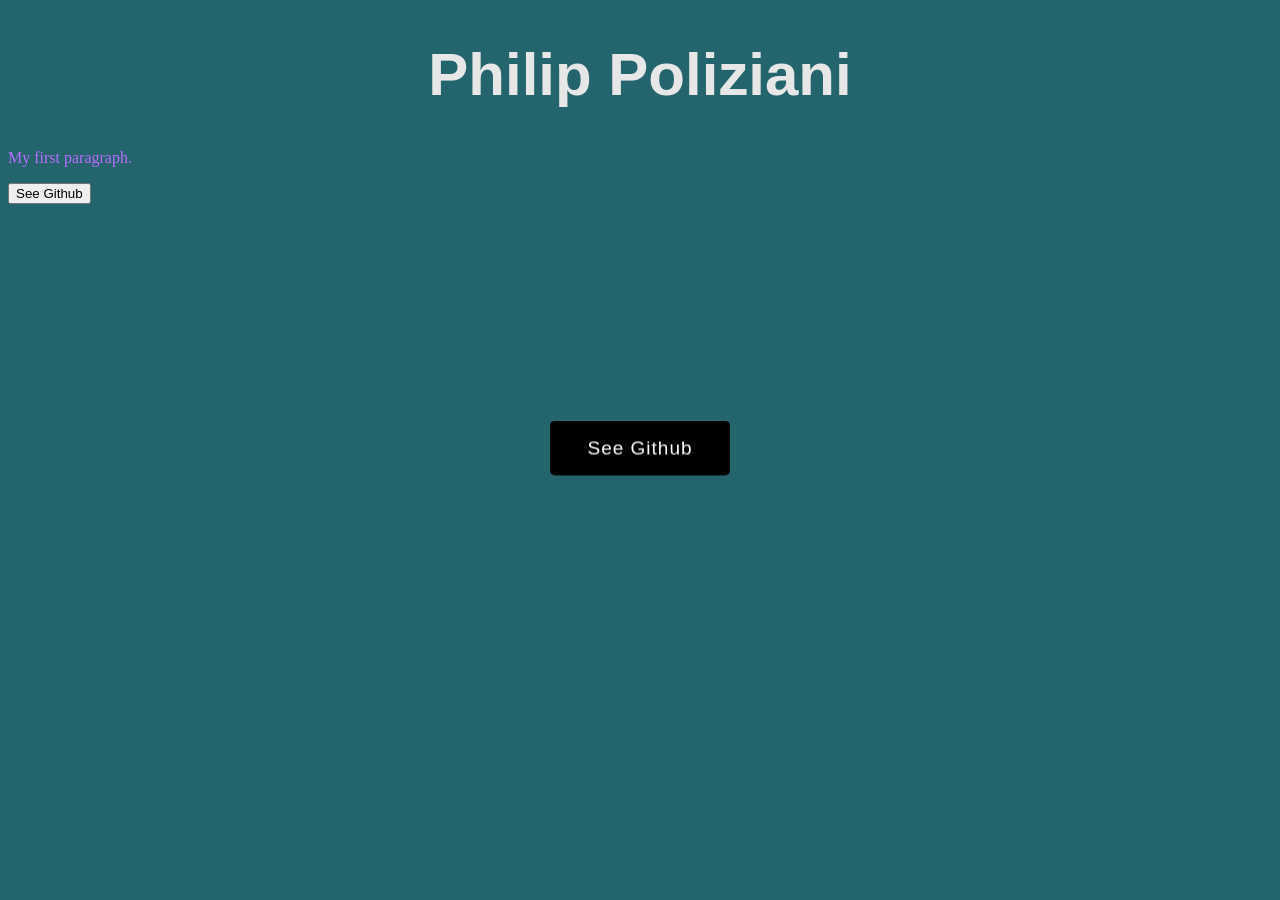
==== index.html @ 85de891a "initial commit" ====
<!DOCTYPE html>
<html>
	<head>
		<link rel="stylesheet" href="styles.css">
	  </head>
	<body>

		<h1>Philip Poliziani</h1>
		<p>My first paragraph.</p>
		<form action="https://github.com/ppoliziani">
			<input type="submit" value="See Github" />
		</form>

		<div class="center">
			<span><a href="#"></a></span>
		</div>
		

	</body>


</html>
---- styles.css ----
@import url("https://fonts.googleapis.com/css2?family=Poppins&display=swap");

body {
    background-color: rgb(36, 100, 109);
  }
  h1 {
    color: rgb(231, 231, 231);
    text-align: center;
    font-family: 'Trebuchet MS', 'Lucida Sans Unicode', 'Lucida Grande', 'Lucida Sans', Arial, sans-serif;
    font-size: 60px;
  }
  p {
    color: rgb(184, 109, 255);
  }

  span{
    position: relative;
    display: inline-flex;
    width: 180px;
    height: 55px;
    margin: 0 15px;
    perspective: 1000px;
  }
  span a{
    font-size: 19px;
    letter-spacing: 1px;
    transform-style: preserve-3d;
    transform: translateZ(-25px);
    transition: transform .25s;
    font-family: 'Montserrat', sans-serif;
    
  }
  span a:before,
  span a:after{
    position: absolute;
    content: "See Github";
    height: 55px;
    width: 180px;
    display: flex;
    align-items: center;
    justify-content: center;
    border: 5px solid black;
    box-sizing: border-box;
    border-radius: 5px;
  }
  span a:before{
    color: #fff;
    background: #000;
    transform: rotateY(0deg) translateZ(25px);
  }
  span a:after{
    color: #000;
    transform: rotateX(90deg) translateZ(25px);
  }
  span a:hover{
    transform: translateZ(-25px) rotateX(-90deg);
  }

  .center {
    margin: 0;
    position: absolute;
    top: 50%;
    left: 50%;
    -ms-transform: translate(-50%, -50%);
    transform: translate(-50%, -50%);
  }
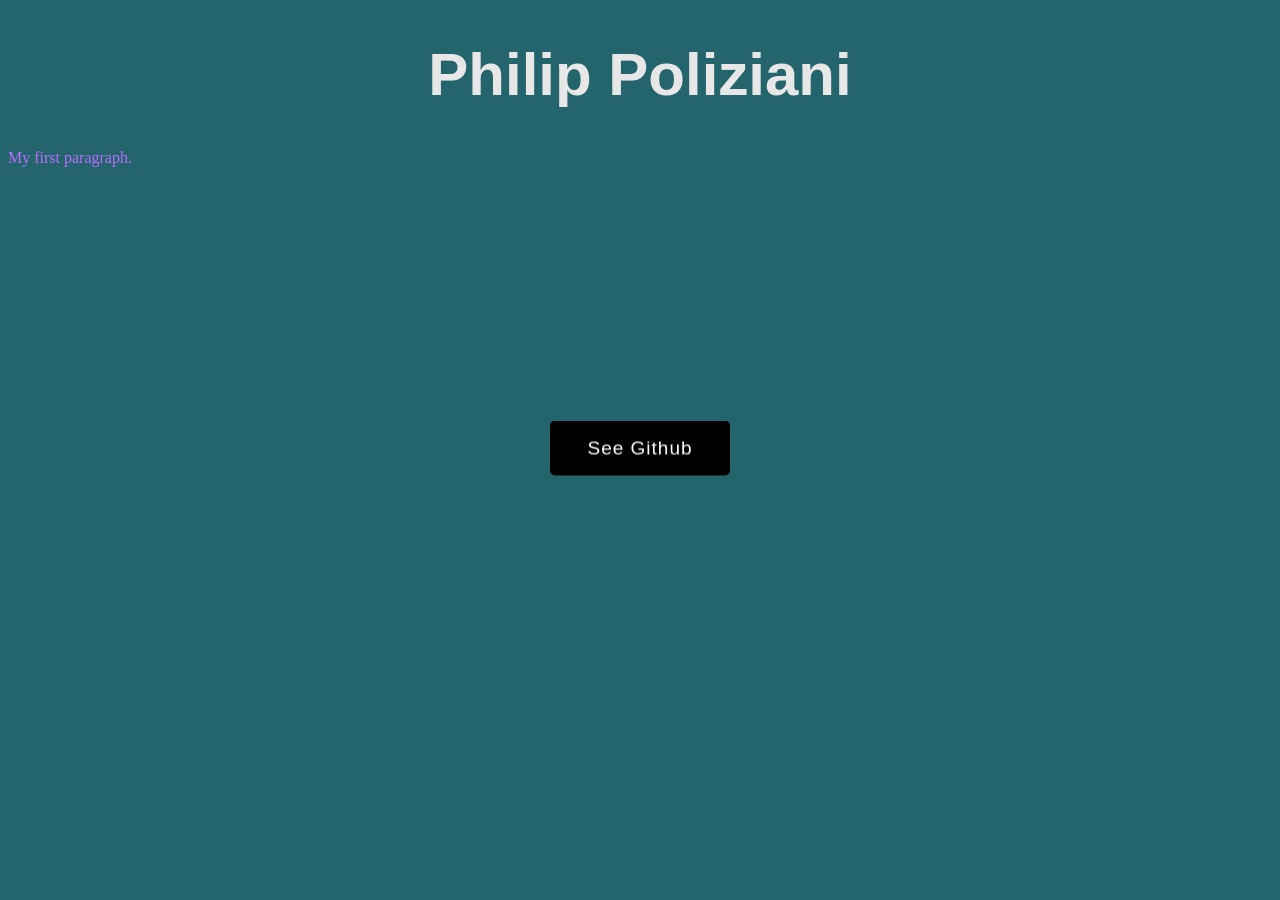
==== commit da0f02c4: "setting up github with vs code" ====
--- a/index.html
+++ b/index.html
@@ -7,12 +7,10 @@
 
 		<h1>Philip Poliziani</h1>
 		<p>My first paragraph.</p>
-		<form action="https://github.com/ppoliziani">
-			<input type="submit" value="See Github" />
-		</form>
 
 		<div class="center">
-			<span><a href="#"></a></span>
+			<!-- target="_blank" opens the page in a new tab-->
+			<span><a href="https://github.com/ppoliziani", target="_blank"></a></span>
 		</div>
 		
 
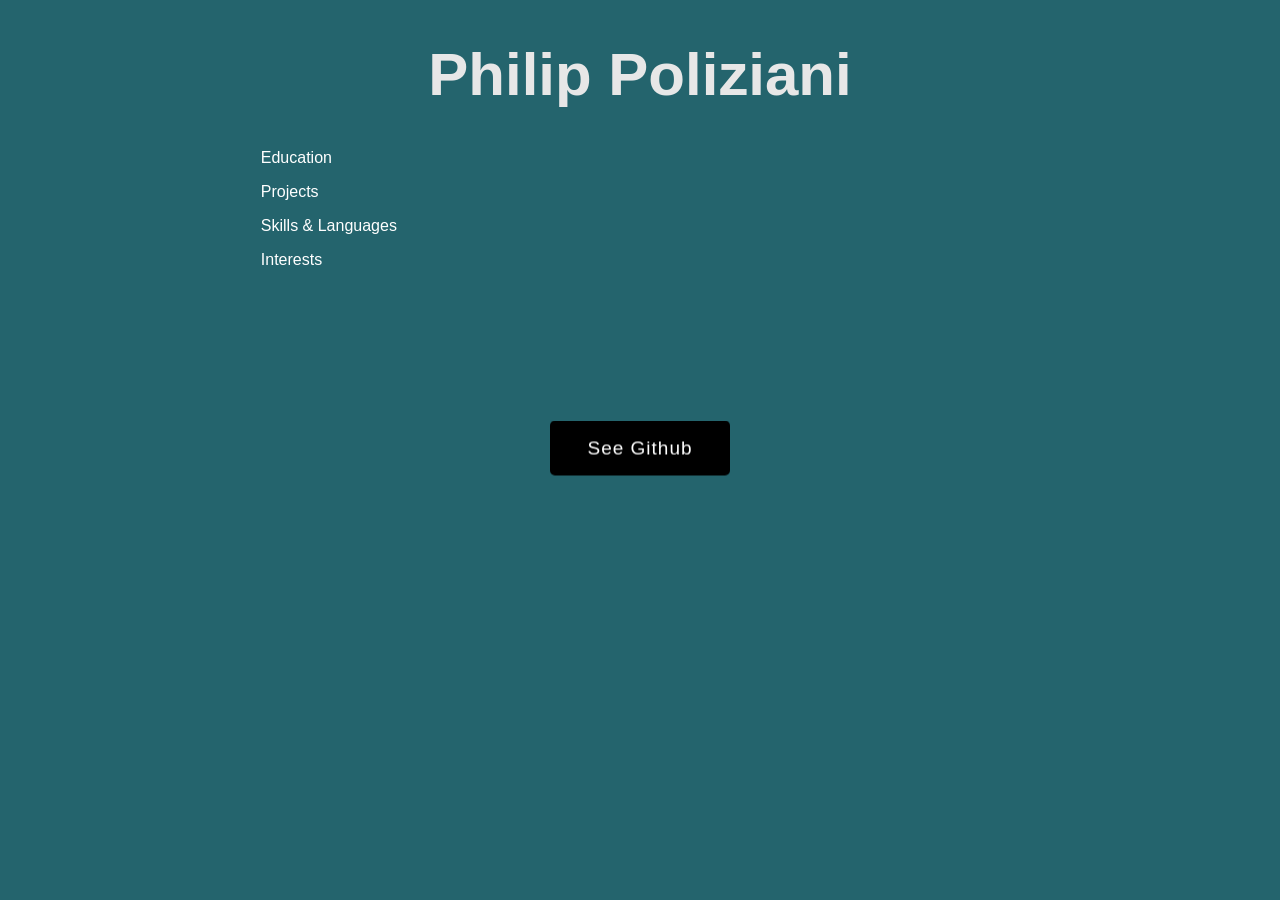
==== commit d83222bc: "Added subheadings and padding" ====
--- a/index.html
+++ b/index.html
@@ -6,7 +6,14 @@
 	<body>
 
 		<h1>Philip Poliziani</h1>
-		<p>My first paragraph.</p>
+		<p>Education</p>
+
+		<p>Projects</p>
+
+		<p>Skills & Languages</p>
+
+		<p>Interests</p>
+
 
 		<div class="center">
 			<!-- target="_blank" opens the page in a new tab-->
--- a/styles.css
+++ b/styles.css
@@ -10,7 +10,9 @@
     font-size: 60px;
   }
   p {
-    color: rgb(184, 109, 255);
+    color: rgb(255, 255, 255);
+    font-family: 'Trebuchet MS', 'Lucida Sans Unicode', 'Lucida Grande', 'Lucida Sans', Arial, sans-serif;
+    padding-left: 20%;
   }
 
   span{
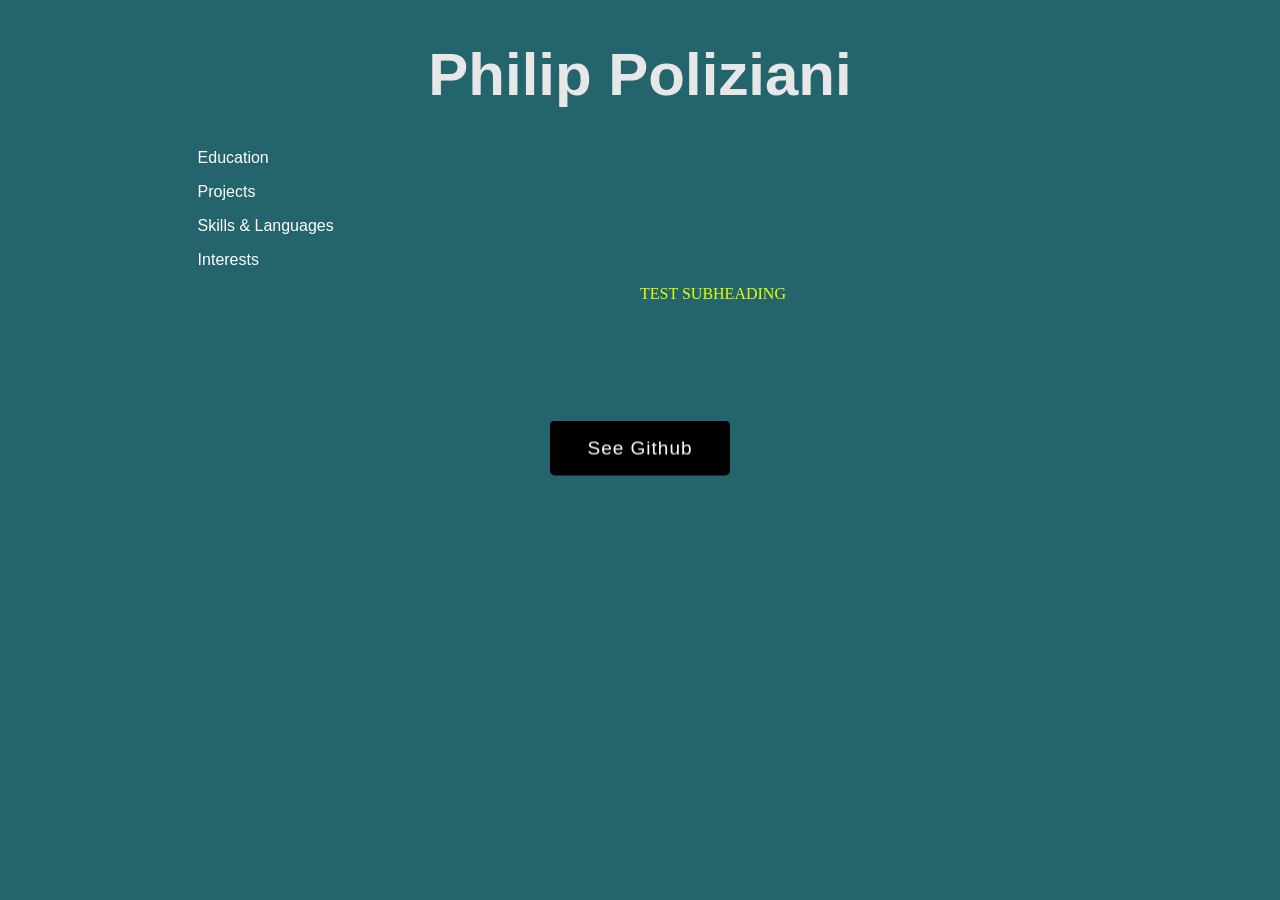
==== commit a81445c3: "trying to see why github doesn't apply the changes" ====
--- a/index.html
+++ b/index.html
@@ -14,6 +14,8 @@
 
 		<p>Interests</p>
 
+		<pt>TEST SUBHEADING</pt>
+
 
 		<div class="center">
 			<!-- target="_blank" opens the page in a new tab-->
--- a/styles.css
+++ b/styles.css
@@ -12,7 +12,13 @@
   p {
     color: rgb(255, 255, 255);
     font-family: 'Trebuchet MS', 'Lucida Sans Unicode', 'Lucida Grande', 'Lucida Sans', Arial, sans-serif;
-    padding-left: 20%;
+    padding-left: 15%;
+  }
+
+  pt {
+    color: rgb(229, 255, 0);
+    font-family:cursive;
+    padding-left: 50%;
   }
 
   span{
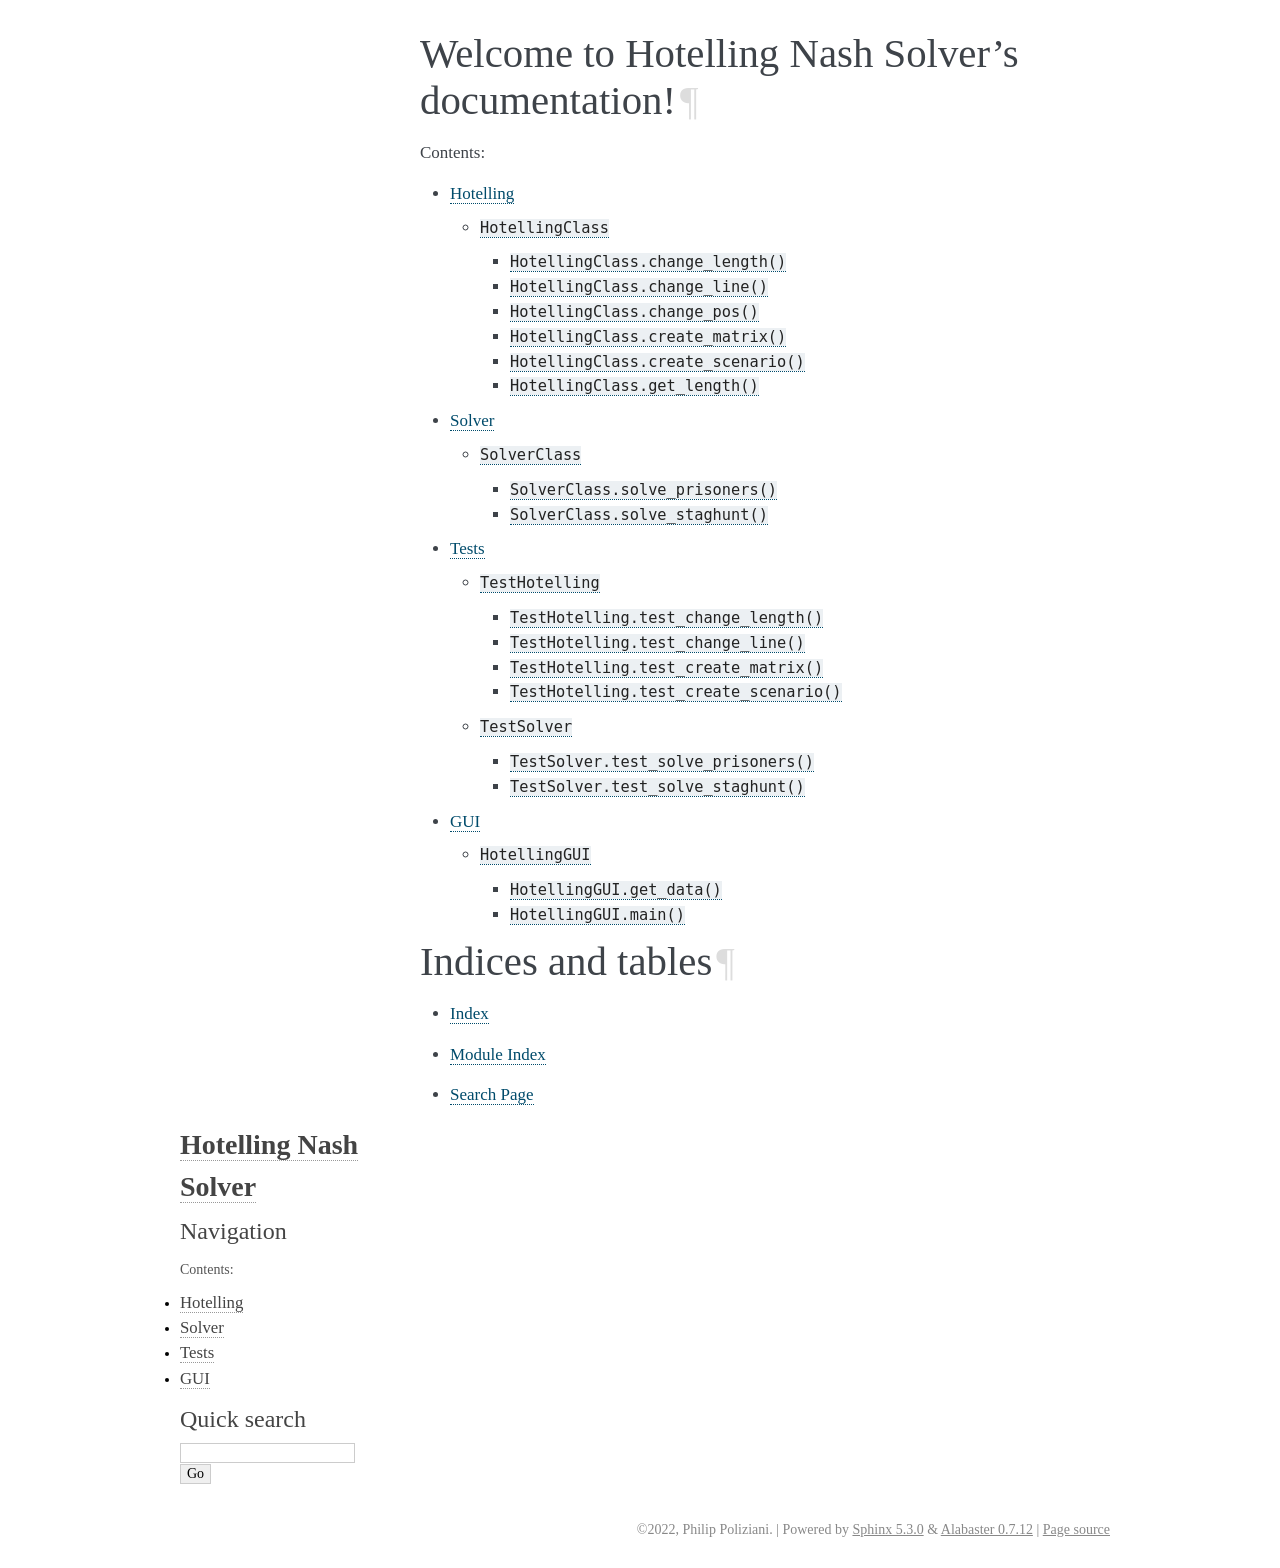
==== commit 6513b7f4: "test to display documentation for year 4 project" ====
--- a/index.html
+++ b/index.html
@@ -1,29 +1,168 @@
-<!DOCTYPE html>
-<html>
-	<head>
-		<link rel="stylesheet" href="styles.css">
-	  </head>
-	<body>
-
-		<h1>Philip Poliziani</h1>
-		<p>Education</p>
-
-		<p>Projects</p>
-
-		<p>Skills & Languages</p>
-
-		<p>Interests</p>
-
-		<pt>TEST SUBHEADING</pt>
-
-
-		<div class="center">
-			<!-- target="_blank" opens the page in a new tab-->
-			<span><a href="https://github.com/ppoliziani", target="_blank"></a></span>
-		</div>
-		
-
-	</body>
-
-
+
+<!DOCTYPE html>
+
+<html lang="en">
+  <head>
+    <meta charset="utf-8" />
+    <meta name="viewport" content="width=device-width, initial-scale=1.0" /><meta name="generator" content="Docutils 0.19: https://docutils.sourceforge.io/" />
+
+    <title>Welcome to Hotelling Nash Solver’s documentation! &#8212; Hotelling Nash Solver  documentation</title>
+    <link rel="stylesheet" type="text/css" href="_static/pygments.css" />
+    <link rel="stylesheet" type="text/css" href="_static/alabaster.css" />
+    <script data-url_root="./" id="documentation_options" src="_static/documentation_options.js"></script>
+    <script src="_static/jquery.js"></script>
+    <script src="_static/underscore.js"></script>
+    <script src="_static/_sphinx_javascript_frameworks_compat.js"></script>
+    <script src="_static/doctools.js"></script>
+    <script src="_static/sphinx_highlight.js"></script>
+    <link rel="index" title="Index" href="genindex.html" />
+    <link rel="search" title="Search" href="search.html" />
+    <link rel="next" title="Hotelling" href="hot.html" />
+   
+  <link rel="stylesheet" href="_static/custom.css" type="text/css" />
+  
+  
+  <meta name="viewport" content="width=device-width, initial-scale=0.9, maximum-scale=0.9" />
+
+  </head><body>
+  
+
+    <div class="document">
+      <div class="documentwrapper">
+        <div class="bodywrapper">
+          
+
+          <div class="body" role="main">
+            
+  <section id="welcome-to-hotelling-nash-solver-s-documentation">
+<h1>Welcome to Hotelling Nash Solver’s documentation!<a class="headerlink" href="#welcome-to-hotelling-nash-solver-s-documentation" title="Permalink to this heading">¶</a></h1>
+<div class="toctree-wrapper compound">
+<p class="caption" role="heading"><span class="caption-text">Contents:</span></p>
+<ul>
+<li class="toctree-l1"><a class="reference internal" href="hot.html">Hotelling</a><ul>
+<li class="toctree-l2"><a class="reference internal" href="hot.html#hotelling.HotellingClass"><code class="docutils literal notranslate"><span class="pre">HotellingClass</span></code></a><ul>
+<li class="toctree-l3"><a class="reference internal" href="hot.html#hotelling.HotellingClass.change_length"><code class="docutils literal notranslate"><span class="pre">HotellingClass.change_length()</span></code></a></li>
+<li class="toctree-l3"><a class="reference internal" href="hot.html#hotelling.HotellingClass.change_line"><code class="docutils literal notranslate"><span class="pre">HotellingClass.change_line()</span></code></a></li>
+<li class="toctree-l3"><a class="reference internal" href="hot.html#hotelling.HotellingClass.change_pos"><code class="docutils literal notranslate"><span class="pre">HotellingClass.change_pos()</span></code></a></li>
+<li class="toctree-l3"><a class="reference internal" href="hot.html#hotelling.HotellingClass.create_matrix"><code class="docutils literal notranslate"><span class="pre">HotellingClass.create_matrix()</span></code></a></li>
+<li class="toctree-l3"><a class="reference internal" href="hot.html#hotelling.HotellingClass.create_scenario"><code class="docutils literal notranslate"><span class="pre">HotellingClass.create_scenario()</span></code></a></li>
+<li class="toctree-l3"><a class="reference internal" href="hot.html#hotelling.HotellingClass.get_length"><code class="docutils literal notranslate"><span class="pre">HotellingClass.get_length()</span></code></a></li>
+</ul>
+</li>
+</ul>
+</li>
+<li class="toctree-l1"><a class="reference internal" href="sol.html">Solver</a><ul>
+<li class="toctree-l2"><a class="reference internal" href="sol.html#solver.SolverClass"><code class="docutils literal notranslate"><span class="pre">SolverClass</span></code></a><ul>
+<li class="toctree-l3"><a class="reference internal" href="sol.html#solver.SolverClass.solve_prisoners"><code class="docutils literal notranslate"><span class="pre">SolverClass.solve_prisoners()</span></code></a></li>
+<li class="toctree-l3"><a class="reference internal" href="sol.html#solver.SolverClass.solve_staghunt"><code class="docutils literal notranslate"><span class="pre">SolverClass.solve_staghunt()</span></code></a></li>
+</ul>
+</li>
+</ul>
+</li>
+<li class="toctree-l1"><a class="reference internal" href="test.html">Tests</a><ul>
+<li class="toctree-l2"><a class="reference internal" href="test.html#test_hotelling.TestHotelling"><code class="docutils literal notranslate"><span class="pre">TestHotelling</span></code></a><ul>
+<li class="toctree-l3"><a class="reference internal" href="test.html#test_hotelling.TestHotelling.test_change_length"><code class="docutils literal notranslate"><span class="pre">TestHotelling.test_change_length()</span></code></a></li>
+<li class="toctree-l3"><a class="reference internal" href="test.html#test_hotelling.TestHotelling.test_change_line"><code class="docutils literal notranslate"><span class="pre">TestHotelling.test_change_line()</span></code></a></li>
+<li class="toctree-l3"><a class="reference internal" href="test.html#test_hotelling.TestHotelling.test_create_matrix"><code class="docutils literal notranslate"><span class="pre">TestHotelling.test_create_matrix()</span></code></a></li>
+<li class="toctree-l3"><a class="reference internal" href="test.html#test_hotelling.TestHotelling.test_create_scenario"><code class="docutils literal notranslate"><span class="pre">TestHotelling.test_create_scenario()</span></code></a></li>
+</ul>
+</li>
+<li class="toctree-l2"><a class="reference internal" href="test.html#test_solver.TestSolver"><code class="docutils literal notranslate"><span class="pre">TestSolver</span></code></a><ul>
+<li class="toctree-l3"><a class="reference internal" href="test.html#test_solver.TestSolver.test_solve_prisoners"><code class="docutils literal notranslate"><span class="pre">TestSolver.test_solve_prisoners()</span></code></a></li>
+<li class="toctree-l3"><a class="reference internal" href="test.html#test_solver.TestSolver.test_solve_staghunt"><code class="docutils literal notranslate"><span class="pre">TestSolver.test_solve_staghunt()</span></code></a></li>
+</ul>
+</li>
+</ul>
+</li>
+<li class="toctree-l1"><a class="reference internal" href="gui.html">GUI</a><ul>
+<li class="toctree-l2"><a class="reference internal" href="gui.html#GUI.HotellingGUI"><code class="docutils literal notranslate"><span class="pre">HotellingGUI</span></code></a><ul>
+<li class="toctree-l3"><a class="reference internal" href="gui.html#GUI.HotellingGUI.get_data"><code class="docutils literal notranslate"><span class="pre">HotellingGUI.get_data()</span></code></a></li>
+<li class="toctree-l3"><a class="reference internal" href="gui.html#GUI.HotellingGUI.main"><code class="docutils literal notranslate"><span class="pre">HotellingGUI.main()</span></code></a></li>
+</ul>
+</li>
+</ul>
+</li>
+</ul>
+</div>
+</section>
+<section id="indices-and-tables">
+<h1>Indices and tables<a class="headerlink" href="#indices-and-tables" title="Permalink to this heading">¶</a></h1>
+<ul class="simple">
+<li><p><a class="reference internal" href="genindex.html"><span class="std std-ref">Index</span></a></p></li>
+<li><p><a class="reference internal" href="py-modindex.html"><span class="std std-ref">Module Index</span></a></p></li>
+<li><p><a class="reference internal" href="search.html"><span class="std std-ref">Search Page</span></a></p></li>
+</ul>
+</section>
+
+
+          </div>
+          
+        </div>
+      </div>
+      <div class="sphinxsidebar" role="navigation" aria-label="main navigation">
+        <div class="sphinxsidebarwrapper">
+<h1 class="logo"><a href="#">Hotelling Nash Solver</a></h1>
+
+
+
+
+
+
+
+
+<h3>Navigation</h3>
+<p class="caption" role="heading"><span class="caption-text">Contents:</span></p>
+<ul>
+<li class="toctree-l1"><a class="reference internal" href="hot.html">Hotelling</a></li>
+<li class="toctree-l1"><a class="reference internal" href="sol.html">Solver</a></li>
+<li class="toctree-l1"><a class="reference internal" href="test.html">Tests</a></li>
+<li class="toctree-l1"><a class="reference internal" href="gui.html">GUI</a></li>
+</ul>
+
+<div class="relations">
+<h3>Related Topics</h3>
+<ul>
+  <li><a href="#">Documentation overview</a><ul>
+      <li>Next: <a href="hot.html" title="next chapter">Hotelling</a></li>
+  </ul></li>
+</ul>
+</div>
+<div id="searchbox" style="display: none" role="search">
+  <h3 id="searchlabel">Quick search</h3>
+    <div class="searchformwrapper">
+    <form class="search" action="search.html" method="get">
+      <input type="text" name="q" aria-labelledby="searchlabel" autocomplete="off" autocorrect="off" autocapitalize="off" spellcheck="false"/>
+      <input type="submit" value="Go" />
+    </form>
+    </div>
+</div>
+<script>document.getElementById('searchbox').style.display = "block"</script>
+
+
+
+
+
+
+
+
+        </div>
+      </div>
+      <div class="clearer"></div>
+    </div>
+    <div class="footer">
+      &copy;2022, Philip Poliziani.
+      
+      |
+      Powered by <a href="http://sphinx-doc.org/">Sphinx 5.3.0</a>
+      &amp; <a href="https://github.com/bitprophet/alabaster">Alabaster 0.7.12</a>
+      
+      |
+      <a href="_sources/index.rst.txt"
+          rel="nofollow">Page source</a>
+    </div>
+
+    
+
+    
+  </body>
 </html>
--- a/_static/pygments.css
+++ b/_static/pygments.css
@@ -0,0 +1,83 @@
+pre { line-height: 125%; }
+td.linenos .normal { color: inherit; background-color: transparent; padding-left: 5px; padding-right: 5px; }
+span.linenos { color: inherit; background-color: transparent; padding-left: 5px; padding-right: 5px; }
+td.linenos .special { color: #000000; background-color: #ffffc0; padding-left: 5px; padding-right: 5px; }
+span.linenos.special { color: #000000; background-color: #ffffc0; padding-left: 5px; padding-right: 5px; }
+.highlight .hll { background-color: #ffffcc }
+.highlight { background: #f8f8f8; }
+.highlight .c { color: #8f5902; font-style: italic } /* Comment */
+.highlight .err { color: #a40000; border: 1px solid #ef2929 } /* Error */
+.highlight .g { color: #000000 } /* Generic */
+.highlight .k { color: #004461; font-weight: bold } /* Keyword */
+.highlight .l { color: #000000 } /* Literal */
+.highlight .n { color: #000000 } /* Name */
+.highlight .o { color: #582800 } /* Operator */
+.highlight .x { color: #000000 } /* Other */
+.highlight .p { color: #000000; font-weight: bold } /* Punctuation */
+.highlight .ch { color: #8f5902; font-style: italic } /* Comment.Hashbang */
+.highlight .cm { color: #8f5902; font-style: italic } /* Comment.Multiline */
+.highlight .cp { color: #8f5902 } /* Comment.Preproc */
+.highlight .cpf { color: #8f5902; font-style: italic } /* Comment.PreprocFile */
+.highlight .c1 { color: #8f5902; font-style: italic } /* Comment.Single */
+.highlight .cs { color: #8f5902; font-style: italic } /* Comment.Special */
+.highlight .gd { color: #a40000 } /* Generic.Deleted */
+.highlight .ge { color: #000000; font-style: italic } /* Generic.Emph */
+.highlight .gr { color: #ef2929 } /* Generic.Error */
+.highlight .gh { color: #000080; font-weight: bold } /* Generic.Heading */
+.highlight .gi { color: #00A000 } /* Generic.Inserted */
+.highlight .go { color: #888888 } /* Generic.Output */
+.highlight .gp { color: #745334 } /* Generic.Prompt */
+.highlight .gs { color: #000000; font-weight: bold } /* Generic.Strong */
+.highlight .gu { color: #800080; font-weight: bold } /* Generic.Subheading */
+.highlight .gt { color: #a40000; font-weight: bold } /* Generic.Traceback */
+.highlight .kc { color: #004461; font-weight: bold } /* Keyword.Constant */
+.highlight .kd { color: #004461; font-weight: bold } /* Keyword.Declaration */
+.highlight .kn { color: #004461; font-weight: bold } /* Keyword.Namespace */
+.highlight .kp { color: #004461; font-weight: bold } /* Keyword.Pseudo */
+.highlight .kr { color: #004461; font-weight: bold } /* Keyword.Reserved */
+.highlight .kt { color: #004461; font-weight: bold } /* Keyword.Type */
+.highlight .ld { color: #000000 } /* Literal.Date */
+.highlight .m { color: #990000 } /* Literal.Number */
+.highlight .s { color: #4e9a06 } /* Literal.String */
+.highlight .na { color: #c4a000 } /* Name.Attribute */
+.highlight .nb { color: #004461 } /* Name.Builtin */
+.highlight .nc { color: #000000 } /* Name.Class */
+.highlight .no { color: #000000 } /* Name.Constant */
+.highlight .nd { color: #888888 } /* Name.Decorator */
+.highlight .ni { color: #ce5c00 } /* Name.Entity */
+.highlight .ne { color: #cc0000; font-weight: bold } /* Name.Exception */
+.highlight .nf { color: #000000 } /* Name.Function */
+.highlight .nl { color: #f57900 } /* Name.Label */
+.highlight .nn { color: #000000 } /* Name.Namespace */
+.highlight .nx { color: #000000 } /* Name.Other */
+.highlight .py { color: #000000 } /* Name.Property */
+.highlight .nt { color: #004461; font-weight: bold } /* Name.Tag */
+.highlight .nv { color: #000000 } /* Name.Variable */
+.highlight .ow { color: #004461; font-weight: bold } /* Operator.Word */
+.highlight .pm { color: #000000; font-weight: bold } /* Punctuation.Marker */
+.highlight .w { color: #f8f8f8; text-decoration: underline } /* Text.Whitespace */
+.highlight .mb { color: #990000 } /* Literal.Number.Bin */
+.highlight .mf { color: #990000 } /* Literal.Number.Float */
+.highlight .mh { color: #990000 } /* Literal.Number.Hex */
+.highlight .mi { color: #990000 } /* Literal.Number.Integer */
+.highlight .mo { color: #990000 } /* Literal.Number.Oct */
+.highlight .sa { color: #4e9a06 } /* Literal.String.Affix */
+.highlight .sb { color: #4e9a06 } /* Literal.String.Backtick */
+.highlight .sc { color: #4e9a06 } /* Literal.String.Char */
+.highlight .dl { color: #4e9a06 } /* Literal.String.Delimiter */
+.highlight .sd { color: #8f5902; font-style: italic } /* Literal.String.Doc */
+.highlight .s2 { color: #4e9a06 } /* Literal.String.Double */
+.highlight .se { color: #4e9a06 } /* Literal.String.Escape */
+.highlight .sh { color: #4e9a06 } /* Literal.String.Heredoc */
+.highlight .si { color: #4e9a06 } /* Literal.String.Interpol */
+.highlight .sx { color: #4e9a06 } /* Literal.String.Other */
+.highlight .sr { color: #4e9a06 } /* Literal.String.Regex */
+.highlight .s1 { color: #4e9a06 } /* Literal.String.Single */
+.highlight .ss { color: #4e9a06 } /* Literal.String.Symbol */
+.highlight .bp { color: #3465a4 } /* Name.Builtin.Pseudo */
+.highlight .fm { color: #000000 } /* Name.Function.Magic */
+.highlight .vc { color: #000000 } /* Name.Variable.Class */
+.highlight .vg { color: #000000 } /* Name.Variable.Global */
+.highlight .vi { color: #000000 } /* Name.Variable.Instance */
+.highlight .vm { color: #000000 } /* Name.Variable.Magic */
+.highlight .il { color: #990000 } /* Literal.Number.Integer.Long */
--- a/_static/alabaster.css
+++ b/_static/alabaster.css
@@ -0,0 +1,701 @@
+@import url("basic.css");
+
+/* -- page layout ----------------------------------------------------------- */
+
+body {
+    font-family: Georgia, serif;
+    font-size: 17px;
+    background-color: #fff;
+    color: #000;
+    margin: 0;
+    padding: 0;
+}
+
+
+div.document {
+    width: 940px;
+    margin: 30px auto 0 auto;
+}
+
+div.documentwrapper {
+    float: left;
+    width: 100%;
+}
+
+div.bodywrapper {
+    margin: 0 0 0 220px;
+}
+
+div.sphinxsidebar {
+    width: 220px;
+    font-size: 14px;
+    line-height: 1.5;
+}
+
+hr {
+    border: 1px solid #B1B4B6;
+}
+
+div.body {
+    background-color: #fff;
+    color: #3E4349;
+    padding: 0 30px 0 30px;
+}
+
+div.body > .section {
+    text-align: left;
+}
+
+div.footer {
+    width: 940px;
+    margin: 20px auto 30px auto;
+    font-size: 14px;
+    color: #888;
+    text-align: right;
+}
+
+div.footer a {
+    color: #888;
+}
+
+p.caption {
+    font-family: inherit;
+    font-size: inherit;
+}
+
+
+div.relations {
+    display: none;
+}
+
+
+div.sphinxsidebar a {
+    color: #444;
+    text-decoration: none;
+    border-bottom: 1px dotted #999;
+}
+
+div.sphinxsidebar a:hover {
+    border-bottom: 1px solid #999;
+}
+
+div.sphinxsidebarwrapper {
+    padding: 18px 10px;
+}
+
+div.sphinxsidebarwrapper p.logo {
+    padding: 0;
+    margin: -10px 0 0 0px;
+    text-align: center;
+}
+
+div.sphinxsidebarwrapper h1.logo {
+    margin-top: -10px;
+    text-align: center;
+    margin-bottom: 5px;
+    text-align: left;
+}
+
+div.sphinxsidebarwrapper h1.logo-name {
+    margin-top: 0px;
+}
+
+div.sphinxsidebarwrapper p.blurb {
+    margin-top: 0;
+    font-style: normal;
+}
+
+div.sphinxsidebar h3,
+div.sphinxsidebar h4 {
+    font-family: Georgia, serif;
+    color: #444;
+    font-size: 24px;
+    font-weight: normal;
+    margin: 0 0 5px 0;
+    padding: 0;
+}
+
+div.sphinxsidebar h4 {
+    font-size: 20px;
+}
+
+div.sphinxsidebar h3 a {
+    color: #444;
+}
+
+div.sphinxsidebar p.logo a,
+div.sphinxsidebar h3 a,
+div.sphinxsidebar p.logo a:hover,
+div.sphinxsidebar h3 a:hover {
+    border: none;
+}
+
+div.sphinxsidebar p {
+    color: #555;
+    margin: 10px 0;
+}
+
+div.sphinxsidebar ul {
+    margin: 10px 0;
+    padding: 0;
+    color: #000;
+}
+
+div.sphinxsidebar ul li.toctree-l1 > a {
+    font-size: 120%;
+}
+
+div.sphinxsidebar ul li.toctree-l2 > a {
+    font-size: 110%;
+}
+
+div.sphinxsidebar input {
+    border: 1px solid #CCC;
+    font-family: Georgia, serif;
+    font-size: 1em;
+}
+
+div.sphinxsidebar hr {
+    border: none;
+    height: 1px;
+    color: #AAA;
+    background: #AAA;
+
+    text-align: left;
+    margin-left: 0;
+    width: 50%;
+}
+
+div.sphinxsidebar .badge {
+    border-bottom: none;
+}
+
+div.sphinxsidebar .badge:hover {
+    border-bottom: none;
+}
+
+/* To address an issue with donation coming after search */
+div.sphinxsidebar h3.donation {
+    margin-top: 10px;
+}
+
+/* -- body styles ----------------------------------------------------------- */
+
+a {
+    color: #004B6B;
+    text-decoration: underline;
+}
+
+a:hover {
+    color: #6D4100;
+    text-decoration: underline;
+}
+
+div.body h1,
+div.body h2,
+div.body h3,
+div.body h4,
+div.body h5,
+div.body h6 {
+    font-family: Georgia, serif;
+    font-weight: normal;
+    margin: 30px 0px 10px 0px;
+    padding: 0;
+}
+
+div.body h1 { margin-top: 0; padding-top: 0; font-size: 240%; }
+div.body h2 { font-size: 180%; }
+div.body h3 { font-size: 150%; }
+div.body h4 { font-size: 130%; }
+div.body h5 { font-size: 100%; }
+div.body h6 { font-size: 100%; }
+
+a.headerlink {
+    color: #DDD;
+    padding: 0 4px;
+    text-decoration: none;
+}
+
+a.headerlink:hover {
+    color: #444;
+    background: #EAEAEA;
+}
+
+div.body p, div.body dd, div.body li {
+    line-height: 1.4em;
+}
+
+div.admonition {
+    margin: 20px 0px;
+    padding: 10px 30px;
+    background-color: #EEE;
+    border: 1px solid #CCC;
+}
+
+div.admonition tt.xref, div.admonition code.xref, div.admonition a tt {
+    background-color: #FBFBFB;
+    border-bottom: 1px solid #fafafa;
+}
+
+div.admonition p.admonition-title {
+    font-family: Georgia, serif;
+    font-weight: normal;
+    font-size: 24px;
+    margin: 0 0 10px 0;
+    padding: 0;
+    line-height: 1;
+}
+
+div.admonition p.last {
+    margin-bottom: 0;
+}
+
+div.highlight {
+    background-color: #fff;
+}
+
+dt:target, .highlight {
+    background: #FAF3E8;
+}
+
+div.warning {
+    background-color: #FCC;
+    border: 1px solid #FAA;
+}
+
+div.danger {
+    background-color: #FCC;
+    border: 1px solid #FAA;
+    -moz-box-shadow: 2px 2px 4px #D52C2C;
+    -webkit-box-shadow: 2px 2px 4px #D52C2C;
+    box-shadow: 2px 2px 4px #D52C2C;
+}
+
+div.error {
+    background-color: #FCC;
+    border: 1px solid #FAA;
+    -moz-box-shadow: 2px 2px 4px #D52C2C;
+    -webkit-box-shadow: 2px 2px 4px #D52C2C;
+    box-shadow: 2px 2px 4px #D52C2C;
+}
+
+div.caution {
+    background-color: #FCC;
+    border: 1px solid #FAA;
+}
+
+div.attention {
+    background-color: #FCC;
+    border: 1px solid #FAA;
+}
+
+div.important {
+    background-color: #EEE;
+    border: 1px solid #CCC;
+}
+
+div.note {
+    background-color: #EEE;
+    border: 1px solid #CCC;
+}
+
+div.tip {
+    background-color: #EEE;
+    border: 1px solid #CCC;
+}
+
+div.hint {
+    background-color: #EEE;
+    border: 1px solid #CCC;
+}
+
+div.seealso {
+    background-color: #EEE;
+    border: 1px solid #CCC;
+}
+
+div.topic {
+    background-color: #EEE;
+}
+
+p.admonition-title {
+    display: inline;
+}
+
+p.admonition-title:after {
+    content: ":";
+}
+
+pre, tt, code {
+    font-family: 'Consolas', 'Menlo', 'DejaVu Sans Mono', 'Bitstream Vera Sans Mono', monospace;
+    font-size: 0.9em;
+}
+
+.hll {
+    background-color: #FFC;
+    margin: 0 -12px;
+    padding: 0 12px;
+    display: block;
+}
+
+img.screenshot {
+}
+
+tt.descname, tt.descclassname, code.descname, code.descclassname {
+    font-size: 0.95em;
+}
+
+tt.descname, code.descname {
+    padding-right: 0.08em;
+}
+
+img.screenshot {
+    -moz-box-shadow: 2px 2px 4px #EEE;
+    -webkit-box-shadow: 2px 2px 4px #EEE;
+    box-shadow: 2px 2px 4px #EEE;
+}
+
+table.docutils {
+    border: 1px solid #888;
+    -moz-box-shadow: 2px 2px 4px #EEE;
+    -webkit-box-shadow: 2px 2px 4px #EEE;
+    box-shadow: 2px 2px 4px #EEE;
+}
+
+table.docutils td, table.docutils th {
+    border: 1px solid #888;
+    padding: 0.25em 0.7em;
+}
+
+table.field-list, table.footnote {
+    border: none;
+    -moz-box-shadow: none;
+    -webkit-box-shadow: none;
+    box-shadow: none;
+}
+
+table.footnote {
+    margin: 15px 0;
+    width: 100%;
+    border: 1px solid #EEE;
+    background: #FDFDFD;
+    font-size: 0.9em;
+}
+
+table.footnote + table.footnote {
+    margin-top: -15px;
+    border-top: none;
+}
+
+table.field-list th {
+    padding: 0 0.8em 0 0;
+}
+
+table.field-list td {
+    padding: 0;
+}
+
+table.field-list p {
+    margin-bottom: 0.8em;
+}
+
+/* Cloned from
+ * https://github.com/sphinx-doc/sphinx/commit/ef60dbfce09286b20b7385333d63a60321784e68
+ */
+.field-name {
+    -moz-hyphens: manual;
+    -ms-hyphens: manual;
+    -webkit-hyphens: manual;
+    hyphens: manual;
+}
+
+table.footnote td.label {
+    width: .1px;
+    padding: 0.3em 0 0.3em 0.5em;
+}
+
+table.footnote td {
+    padding: 0.3em 0.5em;
+}
+
+dl {
+    margin: 0;
+    padding: 0;
+}
+
+dl dd {
+    margin-left: 30px;
+}
+
+blockquote {
+    margin: 0 0 0 30px;
+    padding: 0;
+}
+
+ul, ol {
+    /* Matches the 30px from the narrow-screen "li > ul" selector below */
+    margin: 10px 0 10px 30px;
+    padding: 0;
+}
+
+pre {
+    background: #EEE;
+    padding: 7px 30px;
+    margin: 15px 0px;
+    line-height: 1.3em;
+}
+
+div.viewcode-block:target {
+    background: #ffd;
+}
+
+dl pre, blockquote pre, li pre {
+    margin-left: 0;
+    padding-left: 30px;
+}
+
+tt, code {
+    background-color: #ecf0f3;
+    color: #222;
+    /* padding: 1px 2px; */
+}
+
+tt.xref, code.xref, a tt {
+    background-color: #FBFBFB;
+    border-bottom: 1px solid #fff;
+}
+
+a.reference {
+    text-decoration: none;
+    border-bottom: 1px dotted #004B6B;
+}
+
+/* Don't put an underline on images */
+a.image-reference, a.image-reference:hover {
+    border-bottom: none;
+}
+
+a.reference:hover {
+    border-bottom: 1px solid #6D4100;
+}
+
+a.footnote-reference {
+    text-decoration: none;
+    font-size: 0.7em;
+    vertical-align: top;
+    border-bottom: 1px dotted #004B6B;
+}
+
+a.footnote-reference:hover {
+    border-bottom: 1px solid #6D4100;
+}
+
+a:hover tt, a:hover code {
+    background: #EEE;
+}
+
+
+@media screen and (max-width: 870px) {
+
+    div.sphinxsidebar {
+    	display: none;
+    }
+
+    div.document {
+       width: 100%;
+
+    }
+
+    div.documentwrapper {
+    	margin-left: 0;
+    	margin-top: 0;
+    	margin-right: 0;
+    	margin-bottom: 0;
+    }
+
+    div.bodywrapper {
+    	margin-top: 0;
+    	margin-right: 0;
+    	margin-bottom: 0;
+    	margin-left: 0;
+    }
+
+    ul {
+    	margin-left: 0;
+    }
+
+	li > ul {
+        /* Matches the 30px from the "ul, ol" selector above */
+		margin-left: 30px;
+	}
+
+    .document {
+    	width: auto;
+    }
+
+    .footer {
+    	width: auto;
+    }
+
+    .bodywrapper {
+    	margin: 0;
+    }
+
+    .footer {
+    	width: auto;
+    }
+
+    .github {
+        display: none;
+    }
+
+
+
+}
+
+
+
+@media screen and (max-width: 875px) {
+
+    body {
+        margin: 0;
+        padding: 20px 30px;
+    }
+
+    div.documentwrapper {
+        float: none;
+        background: #fff;
+    }
+
+    div.sphinxsidebar {
+        display: block;
+        float: none;
+        width: 102.5%;
+        margin: 50px -30px -20px -30px;
+        padding: 10px 20px;
+        background: #333;
+        color: #FFF;
+    }
+
+    div.sphinxsidebar h3, div.sphinxsidebar h4, div.sphinxsidebar p,
+    div.sphinxsidebar h3 a {
+        color: #fff;
+    }
+
+    div.sphinxsidebar a {
+        color: #AAA;
+    }
+
+    div.sphinxsidebar p.logo {
+        display: none;
+    }
+
+    div.document {
+        width: 100%;
+        margin: 0;
+    }
+
+    div.footer {
+        display: none;
+    }
+
+    div.bodywrapper {
+        margin: 0;
+    }
+
+    div.body {
+        min-height: 0;
+        padding: 0;
+    }
+
+    .rtd_doc_footer {
+        display: none;
+    }
+
+    .document {
+        width: auto;
+    }
+
+    .footer {
+        width: auto;
+    }
+
+    .footer {
+        width: auto;
+    }
+
+    .github {
+        display: none;
+    }
+}
+
+
+/* misc. */
+
+.revsys-inline {
+    display: none!important;
+}
+
+/* Make nested-list/multi-paragraph items look better in Releases changelog
+ * pages. Without this, docutils' magical list fuckery causes inconsistent
+ * formatting between different release sub-lists.
+ */
+div#changelog > div.section > ul > li > p:only-child {
+    margin-bottom: 0;
+}
+
+/* Hide fugly table cell borders in ..bibliography:: directive output */
+table.docutils.citation, table.docutils.citation td, table.docutils.citation th {
+  border: none;
+  /* Below needed in some edge cases; if not applied, bottom shadows appear */
+  -moz-box-shadow: none;
+  -webkit-box-shadow: none;
+  box-shadow: none;
+}
+
+
+/* relbar */
+
+.related {
+    line-height: 30px;
+    width: 100%;
+    font-size: 0.9rem;
+}
+
+.related.top {
+    border-bottom: 1px solid #EEE;
+    margin-bottom: 20px;
+}
+
+.related.bottom {
+    border-top: 1px solid #EEE;
+}
+
+.related ul {
+    padding: 0;
+    margin: 0;
+    list-style: none;
+}
+
+.related li {
+    display: inline;
+}
+
+nav#rellinks {
+    float: right;
+}
+
+nav#rellinks li+li:before {
+    content: "|";
+}
+
+nav#breadcrumbs li+li:before {
+    content: "\00BB";
+}
+
+/* Hide certain items when printing */
+@media print {
+    div.related {
+        display: none;
+    }
+}
--- a/_static/custom.css
+++ b/_static/custom.css
@@ -0,0 +1 @@
+/* This file intentionally left blank. */
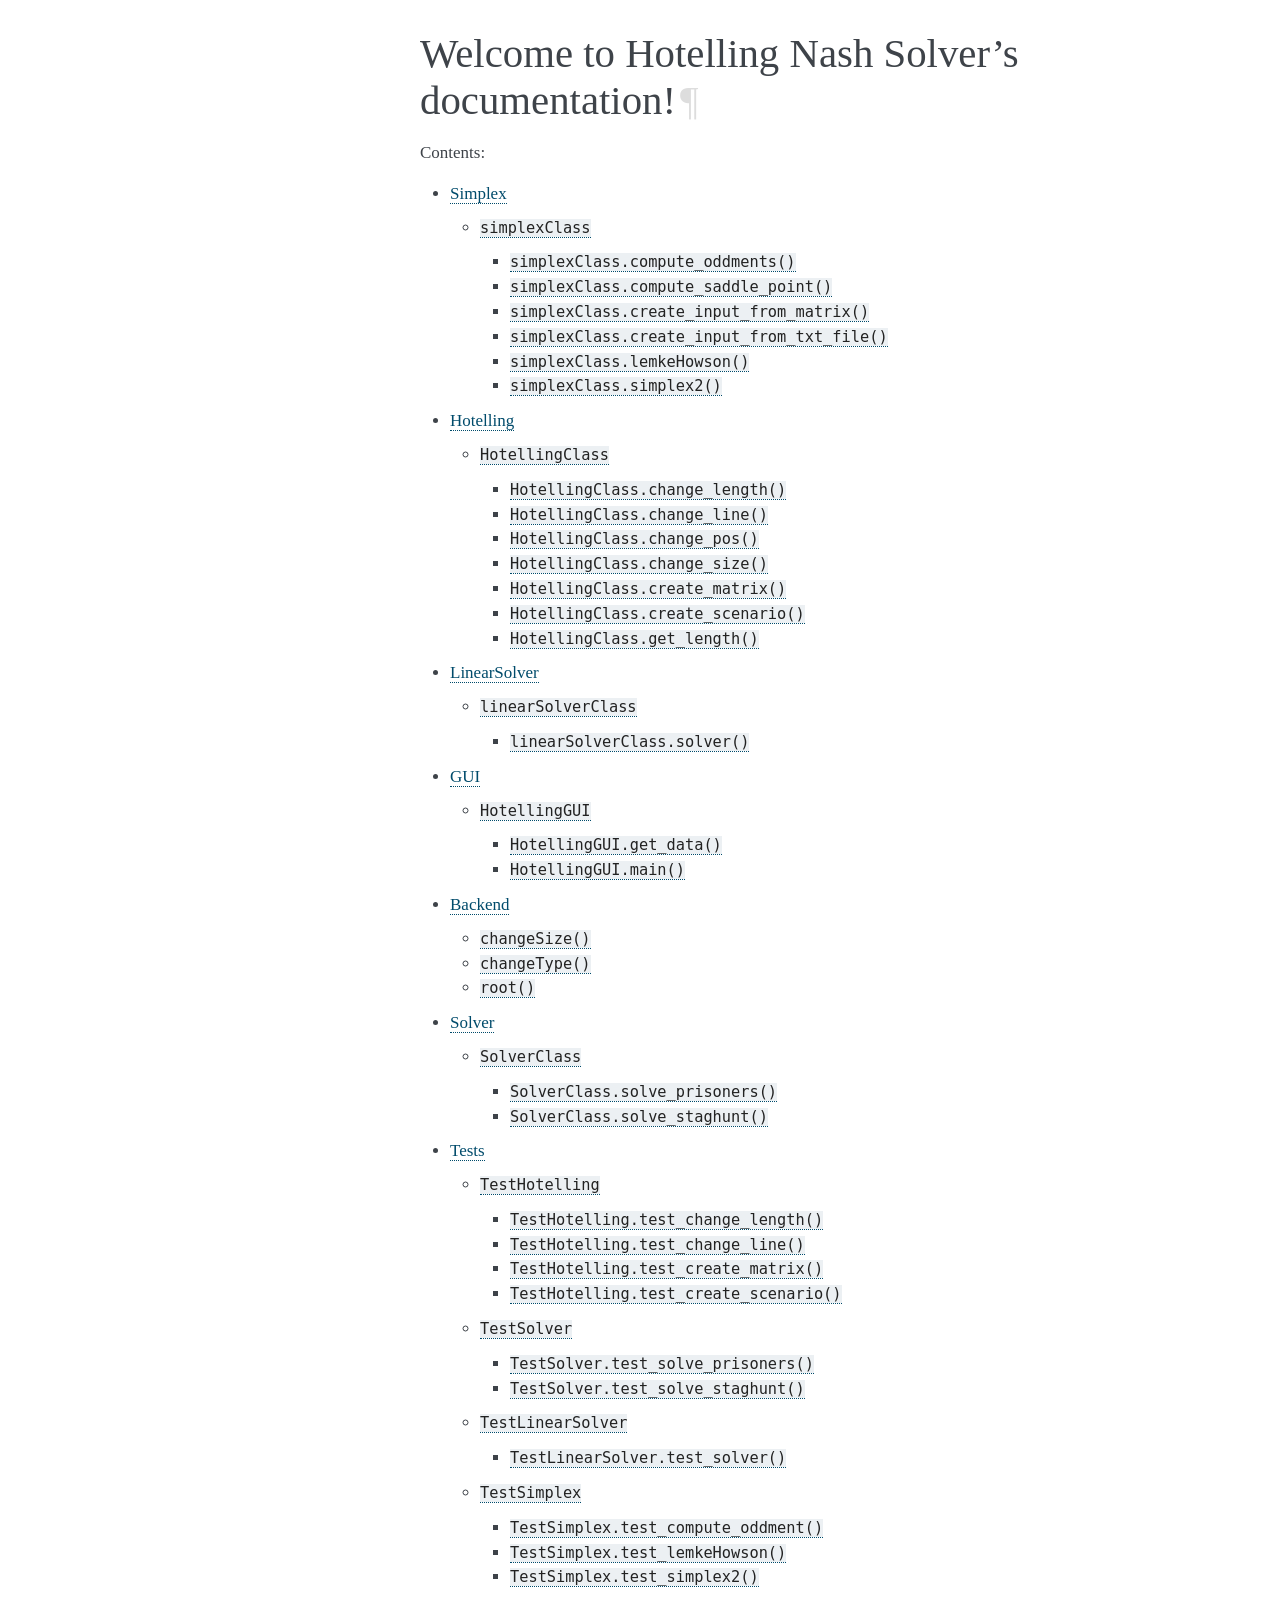
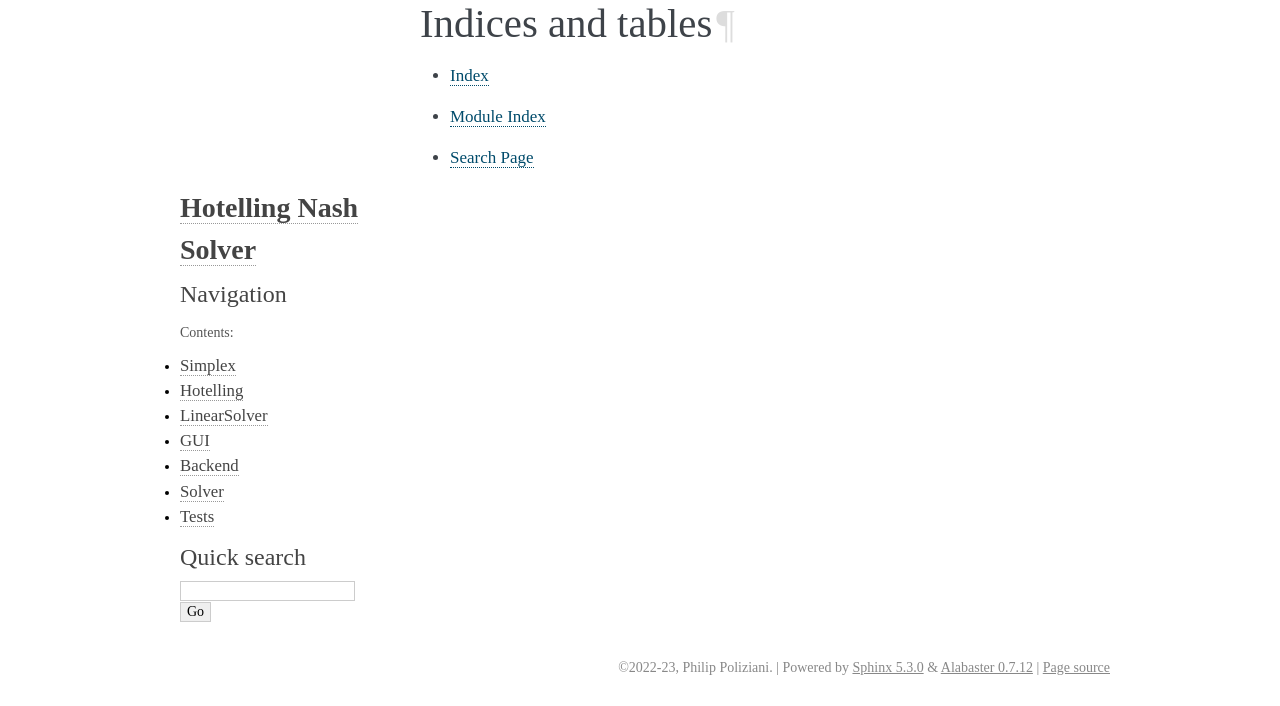
==== commit c583b564: "updating documentation" ====
--- a/index.html
+++ b/index.html
@@ -17,7 +17,7 @@
     <script src="_static/sphinx_highlight.js"></script>
     <link rel="index" title="Index" href="genindex.html" />
     <link rel="search" title="Search" href="search.html" />
-    <link rel="next" title="Hotelling" href="hot.html" />
+    <link rel="next" title="Simplex" href="sim.html" />
    
   <link rel="stylesheet" href="_static/custom.css" type="text/css" />
   
@@ -39,16 +39,50 @@
 <div class="toctree-wrapper compound">
 <p class="caption" role="heading"><span class="caption-text">Contents:</span></p>
 <ul>
+<li class="toctree-l1"><a class="reference internal" href="sim.html">Simplex</a><ul>
+<li class="toctree-l2"><a class="reference internal" href="sim.html#simplex.simplexClass"><code class="docutils literal notranslate"><span class="pre">simplexClass</span></code></a><ul>
+<li class="toctree-l3"><a class="reference internal" href="sim.html#simplex.simplexClass.compute_oddments"><code class="docutils literal notranslate"><span class="pre">simplexClass.compute_oddments()</span></code></a></li>
+<li class="toctree-l3"><a class="reference internal" href="sim.html#simplex.simplexClass.compute_saddle_point"><code class="docutils literal notranslate"><span class="pre">simplexClass.compute_saddle_point()</span></code></a></li>
+<li class="toctree-l3"><a class="reference internal" href="sim.html#simplex.simplexClass.create_input_from_matrix"><code class="docutils literal notranslate"><span class="pre">simplexClass.create_input_from_matrix()</span></code></a></li>
+<li class="toctree-l3"><a class="reference internal" href="sim.html#simplex.simplexClass.create_input_from_txt_file"><code class="docutils literal notranslate"><span class="pre">simplexClass.create_input_from_txt_file()</span></code></a></li>
+<li class="toctree-l3"><a class="reference internal" href="sim.html#simplex.simplexClass.lemkeHowson"><code class="docutils literal notranslate"><span class="pre">simplexClass.lemkeHowson()</span></code></a></li>
+<li class="toctree-l3"><a class="reference internal" href="sim.html#simplex.simplexClass.simplex2"><code class="docutils literal notranslate"><span class="pre">simplexClass.simplex2()</span></code></a></li>
+</ul>
+</li>
+</ul>
+</li>
 <li class="toctree-l1"><a class="reference internal" href="hot.html">Hotelling</a><ul>
 <li class="toctree-l2"><a class="reference internal" href="hot.html#hotelling.HotellingClass"><code class="docutils literal notranslate"><span class="pre">HotellingClass</span></code></a><ul>
 <li class="toctree-l3"><a class="reference internal" href="hot.html#hotelling.HotellingClass.change_length"><code class="docutils literal notranslate"><span class="pre">HotellingClass.change_length()</span></code></a></li>
 <li class="toctree-l3"><a class="reference internal" href="hot.html#hotelling.HotellingClass.change_line"><code class="docutils literal notranslate"><span class="pre">HotellingClass.change_line()</span></code></a></li>
 <li class="toctree-l3"><a class="reference internal" href="hot.html#hotelling.HotellingClass.change_pos"><code class="docutils literal notranslate"><span class="pre">HotellingClass.change_pos()</span></code></a></li>
+<li class="toctree-l3"><a class="reference internal" href="hot.html#hotelling.HotellingClass.change_size"><code class="docutils literal notranslate"><span class="pre">HotellingClass.change_size()</span></code></a></li>
 <li class="toctree-l3"><a class="reference internal" href="hot.html#hotelling.HotellingClass.create_matrix"><code class="docutils literal notranslate"><span class="pre">HotellingClass.create_matrix()</span></code></a></li>
 <li class="toctree-l3"><a class="reference internal" href="hot.html#hotelling.HotellingClass.create_scenario"><code class="docutils literal notranslate"><span class="pre">HotellingClass.create_scenario()</span></code></a></li>
 <li class="toctree-l3"><a class="reference internal" href="hot.html#hotelling.HotellingClass.get_length"><code class="docutils literal notranslate"><span class="pre">HotellingClass.get_length()</span></code></a></li>
 </ul>
 </li>
+</ul>
+</li>
+<li class="toctree-l1"><a class="reference internal" href="lin.html">LinearSolver</a><ul>
+<li class="toctree-l2"><a class="reference internal" href="lin.html#linearSolver.linearSolverClass"><code class="docutils literal notranslate"><span class="pre">linearSolverClass</span></code></a><ul>
+<li class="toctree-l3"><a class="reference internal" href="lin.html#linearSolver.linearSolverClass.solver"><code class="docutils literal notranslate"><span class="pre">linearSolverClass.solver()</span></code></a></li>
+</ul>
+</li>
+</ul>
+</li>
+<li class="toctree-l1"><a class="reference internal" href="gui.html">GUI</a><ul>
+<li class="toctree-l2"><a class="reference internal" href="gui.html#GUI.HotellingGUI"><code class="docutils literal notranslate"><span class="pre">HotellingGUI</span></code></a><ul>
+<li class="toctree-l3"><a class="reference internal" href="gui.html#GUI.HotellingGUI.get_data"><code class="docutils literal notranslate"><span class="pre">HotellingGUI.get_data()</span></code></a></li>
+<li class="toctree-l3"><a class="reference internal" href="gui.html#GUI.HotellingGUI.main"><code class="docutils literal notranslate"><span class="pre">HotellingGUI.main()</span></code></a></li>
+</ul>
+</li>
+</ul>
+</li>
+<li class="toctree-l1"><a class="reference internal" href="bac.html">Backend</a><ul>
+<li class="toctree-l2"><a class="reference internal" href="bac.html#backenddoc.changeSize"><code class="docutils literal notranslate"><span class="pre">changeSize()</span></code></a></li>
+<li class="toctree-l2"><a class="reference internal" href="bac.html#backenddoc.changeType"><code class="docutils literal notranslate"><span class="pre">changeType()</span></code></a></li>
+<li class="toctree-l2"><a class="reference internal" href="bac.html#backenddoc.root"><code class="docutils literal notranslate"><span class="pre">root()</span></code></a></li>
 </ul>
 </li>
 <li class="toctree-l1"><a class="reference internal" href="sol.html">Solver</a><ul>
@@ -72,12 +106,14 @@
 <li class="toctree-l3"><a class="reference internal" href="test.html#test_solver.TestSolver.test_solve_staghunt"><code class="docutils literal notranslate"><span class="pre">TestSolver.test_solve_staghunt()</span></code></a></li>
 </ul>
 </li>
-</ul>
-</li>
-<li class="toctree-l1"><a class="reference internal" href="gui.html">GUI</a><ul>
-<li class="toctree-l2"><a class="reference internal" href="gui.html#GUI.HotellingGUI"><code class="docutils literal notranslate"><span class="pre">HotellingGUI</span></code></a><ul>
-<li class="toctree-l3"><a class="reference internal" href="gui.html#GUI.HotellingGUI.get_data"><code class="docutils literal notranslate"><span class="pre">HotellingGUI.get_data()</span></code></a></li>
-<li class="toctree-l3"><a class="reference internal" href="gui.html#GUI.HotellingGUI.main"><code class="docutils literal notranslate"><span class="pre">HotellingGUI.main()</span></code></a></li>
+<li class="toctree-l2"><a class="reference internal" href="test.html#test_linearSolver.TestLinearSolver"><code class="docutils literal notranslate"><span class="pre">TestLinearSolver</span></code></a><ul>
+<li class="toctree-l3"><a class="reference internal" href="test.html#test_linearSolver.TestLinearSolver.test_solver"><code class="docutils literal notranslate"><span class="pre">TestLinearSolver.test_solver()</span></code></a></li>
+</ul>
+</li>
+<li class="toctree-l2"><a class="reference internal" href="test.html#test_simplex.TestSimplex"><code class="docutils literal notranslate"><span class="pre">TestSimplex</span></code></a><ul>
+<li class="toctree-l3"><a class="reference internal" href="test.html#test_simplex.TestSimplex.test_compute_oddment"><code class="docutils literal notranslate"><span class="pre">TestSimplex.test_compute_oddment()</span></code></a></li>
+<li class="toctree-l3"><a class="reference internal" href="test.html#test_simplex.TestSimplex.test_lemkeHowson"><code class="docutils literal notranslate"><span class="pre">TestSimplex.test_lemkeHowson()</span></code></a></li>
+<li class="toctree-l3"><a class="reference internal" href="test.html#test_simplex.TestSimplex.test_simplex2"><code class="docutils literal notranslate"><span class="pre">TestSimplex.test_simplex2()</span></code></a></li>
 </ul>
 </li>
 </ul>
@@ -113,17 +149,20 @@
 <h3>Navigation</h3>
 <p class="caption" role="heading"><span class="caption-text">Contents:</span></p>
 <ul>
+<li class="toctree-l1"><a class="reference internal" href="sim.html">Simplex</a></li>
 <li class="toctree-l1"><a class="reference internal" href="hot.html">Hotelling</a></li>
+<li class="toctree-l1"><a class="reference internal" href="lin.html">LinearSolver</a></li>
+<li class="toctree-l1"><a class="reference internal" href="gui.html">GUI</a></li>
+<li class="toctree-l1"><a class="reference internal" href="bac.html">Backend</a></li>
 <li class="toctree-l1"><a class="reference internal" href="sol.html">Solver</a></li>
 <li class="toctree-l1"><a class="reference internal" href="test.html">Tests</a></li>
-<li class="toctree-l1"><a class="reference internal" href="gui.html">GUI</a></li>
 </ul>
 
 <div class="relations">
 <h3>Related Topics</h3>
 <ul>
   <li><a href="#">Documentation overview</a><ul>
-      <li>Next: <a href="hot.html" title="next chapter">Hotelling</a></li>
+      <li>Next: <a href="sim.html" title="next chapter">Simplex</a></li>
   </ul></li>
 </ul>
 </div>
@@ -150,7 +189,7 @@
       <div class="clearer"></div>
     </div>
     <div class="footer">
-      &copy;2022, Philip Poliziani.
+      &copy;2022-23, Philip Poliziani.
       
       |
       Powered by <a href="http://sphinx-doc.org/">Sphinx 5.3.0</a>
